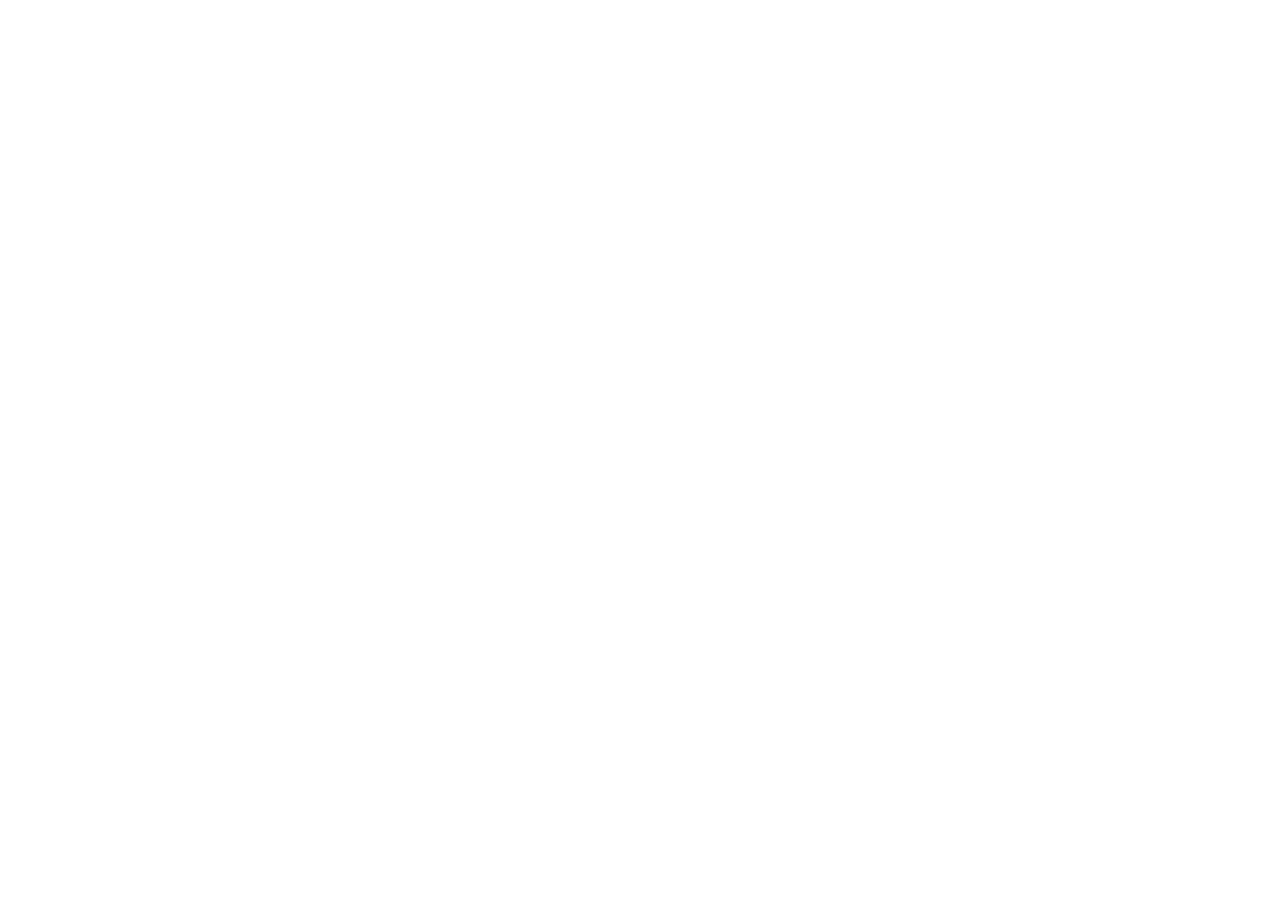
==== index.html @ 7a22a6e5 "first commit" ====
<!DOCTYPE html>
<html lang="en">
  <head>
    <meta charset="UTF-8" />
    <meta name="viewport" content="width=device-width, initial-scale=1.0" />
    <title>Document</title>

    <!-- custom style link -->
    <link rel="stylesheet" href="./css/style..css" />
  </head>
  <body></body>
</html>
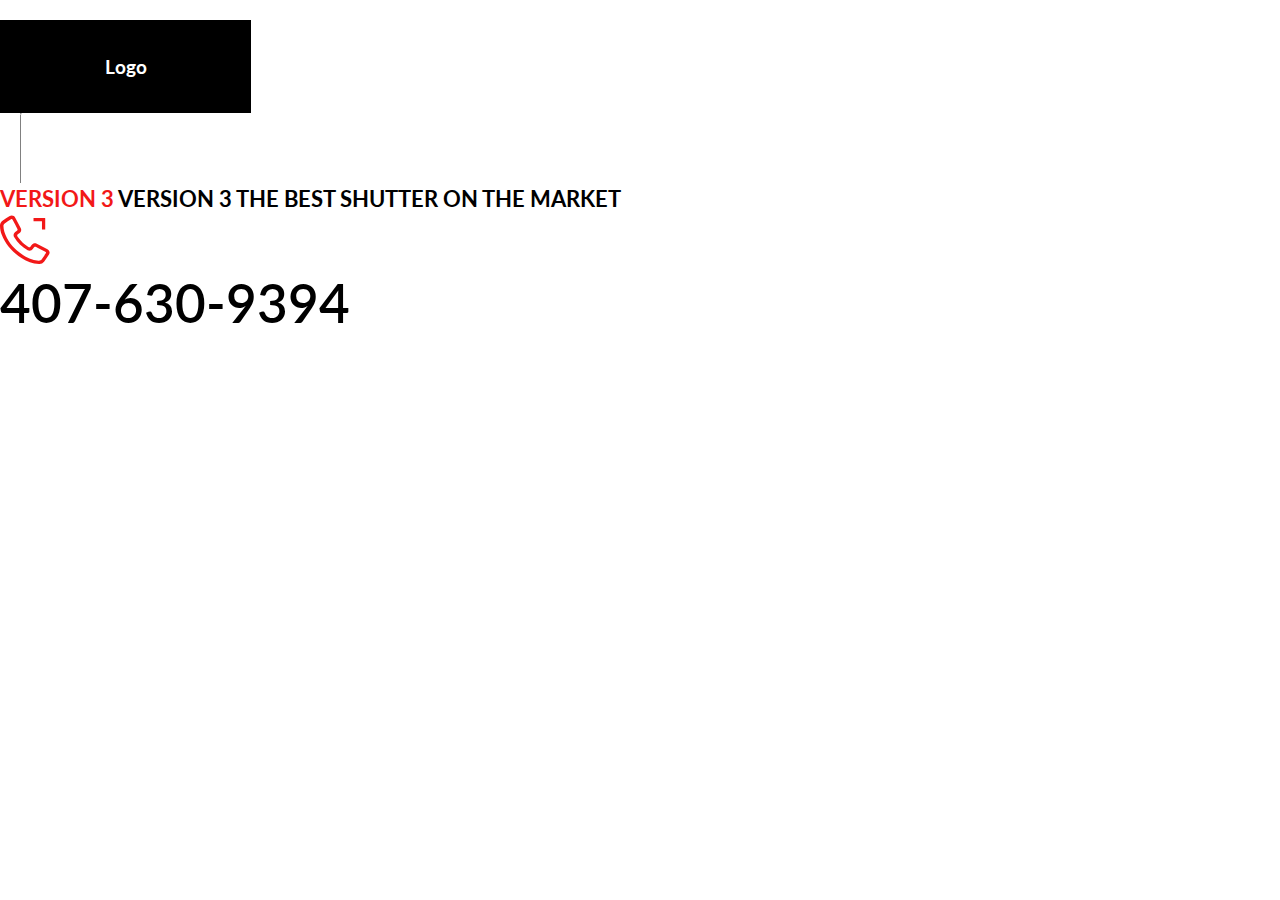
==== commit 3293ad71: "feat: Navbar added" ====
--- a/index.html
+++ b/index.html
@@ -5,8 +5,55 @@
     <meta name="viewport" content="width=device-width, initial-scale=1.0" />
     <title>Document</title>
 
+    <!-- Bootsrtap CDN Link -->
+    <link
+      href="https://cdn.jsdelivr.net/npm/bootstrap@5.3.2/dist/css/bootstrap.min.css"
+      rel="stylesheet"
+      integrity="sha384-T3c6CoIi6uLrA9TneNEoa7RxnatzjcDSCmG1MXxSR1GAsXEV/Dwwykc2MPK8M2HN"
+      crossorigin="anonymous" />
+
     <!-- custom style link -->
-    <link rel="stylesheet" href="./css/style..css" />
+    <link rel="stylesheet" href="./css/main.css" />
   </head>
-  <body></body>
+  <body>
+    <!-- header area start -->
+    <header>
+      <nav class="d-flex align-items-center justify-content-between container">
+        <!-- logo -->
+        <div class="logo d-flex align-items-center">
+          <div class="logo-content">
+            <h3>Logo</h3>
+          </div>
+
+          <!-- driver -->
+          <div class="driver">
+            <hr />
+          </div>
+
+          <div class="logo-right">
+            <h3 class="d-flex flex-column">
+              <span class="hight-light">VERSION 3</span>
+              <span>VERSION 3 THE BEST SHUTTER</span>
+              <span>ON THE MARKET</span>
+            </h3>
+          </div>
+        </div>
+
+        <!-- Contact -->
+        <div class="d-flex align-items-center phone">
+          <div>
+            <img src="./assets/phone.svg" alt="Phone" />
+          </div>
+          <h3 class="d-md-none d-sm-none d-lg-block">407-630-9394</h3>
+        </div>
+      </nav>
+    </header>
+    <!-- header area end -->
+
+    <!-- Bootstrap CDN -->
+    <script
+      src="https://cdn.jsdelivr.net/npm/bootstrap@5.3.2/dist/js/bootstrap.bundle.min.js"
+      integrity="sha384-C6RzsynM9kWDrMNeT87bh95OGNyZPhcTNXj1NW7RuBCsyN/o0jlpcV8Qyq46cDfL"
+      crossorigin="anonymous"></script>
+  </body>
 </html>
--- a/css/main.css
+++ b/css/main.css
@@ -0,0 +1,68 @@
+@import url("https://fonts.googleapis.com/css2?family=Lato:wght@100;400;700;900&display=swap");
+
+* {
+  padding: 0;
+  margin: 0;
+  -webkit-box-sizing: border-box;
+  box-sizing: border-box;
+}
+
+body {
+  font-family: "Lato", sans-serif;
+}
+
+header nav {
+  padding: 20px 0px;
+}
+nav .logo-content {
+  width: 251px;
+  height: 93px;
+  background: #000;
+  color: white;
+  display: flex;
+  align-items: center;
+  justify-content: center;
+}
+nav .logo-right h3 {
+  font-size: 22.17px;
+  font-weight: bold;
+  line-height: 32px;
+}
+nav .logo-right h3 .hight-light {
+  color: #f21818;
+}
+nav .phone {
+  column-gap: 12px;
+}
+nav .phone h3 {
+  font-size: 53px;
+  font-weight: 600;
+}
+
+.driver {
+  width: 0.7px;
+  height: 70px;
+  background: gray;
+  margin: 0px 20px;
+}
+
+@media only screen and (max-width: 585px) {
+  .phone h3 {
+    display: none;
+  }
+}
+@media only screen and (max-width: 700px) {
+  nav .logo-content {
+    width: 192px;
+    height: 68px;
+  }
+  nav .logo-right h3 {
+    font-size: 11px;
+    line-height: 20px;
+    font-weight: bold;
+  }
+  .phone img {
+    width: 40px;
+    height: 40px;
+  }
+}
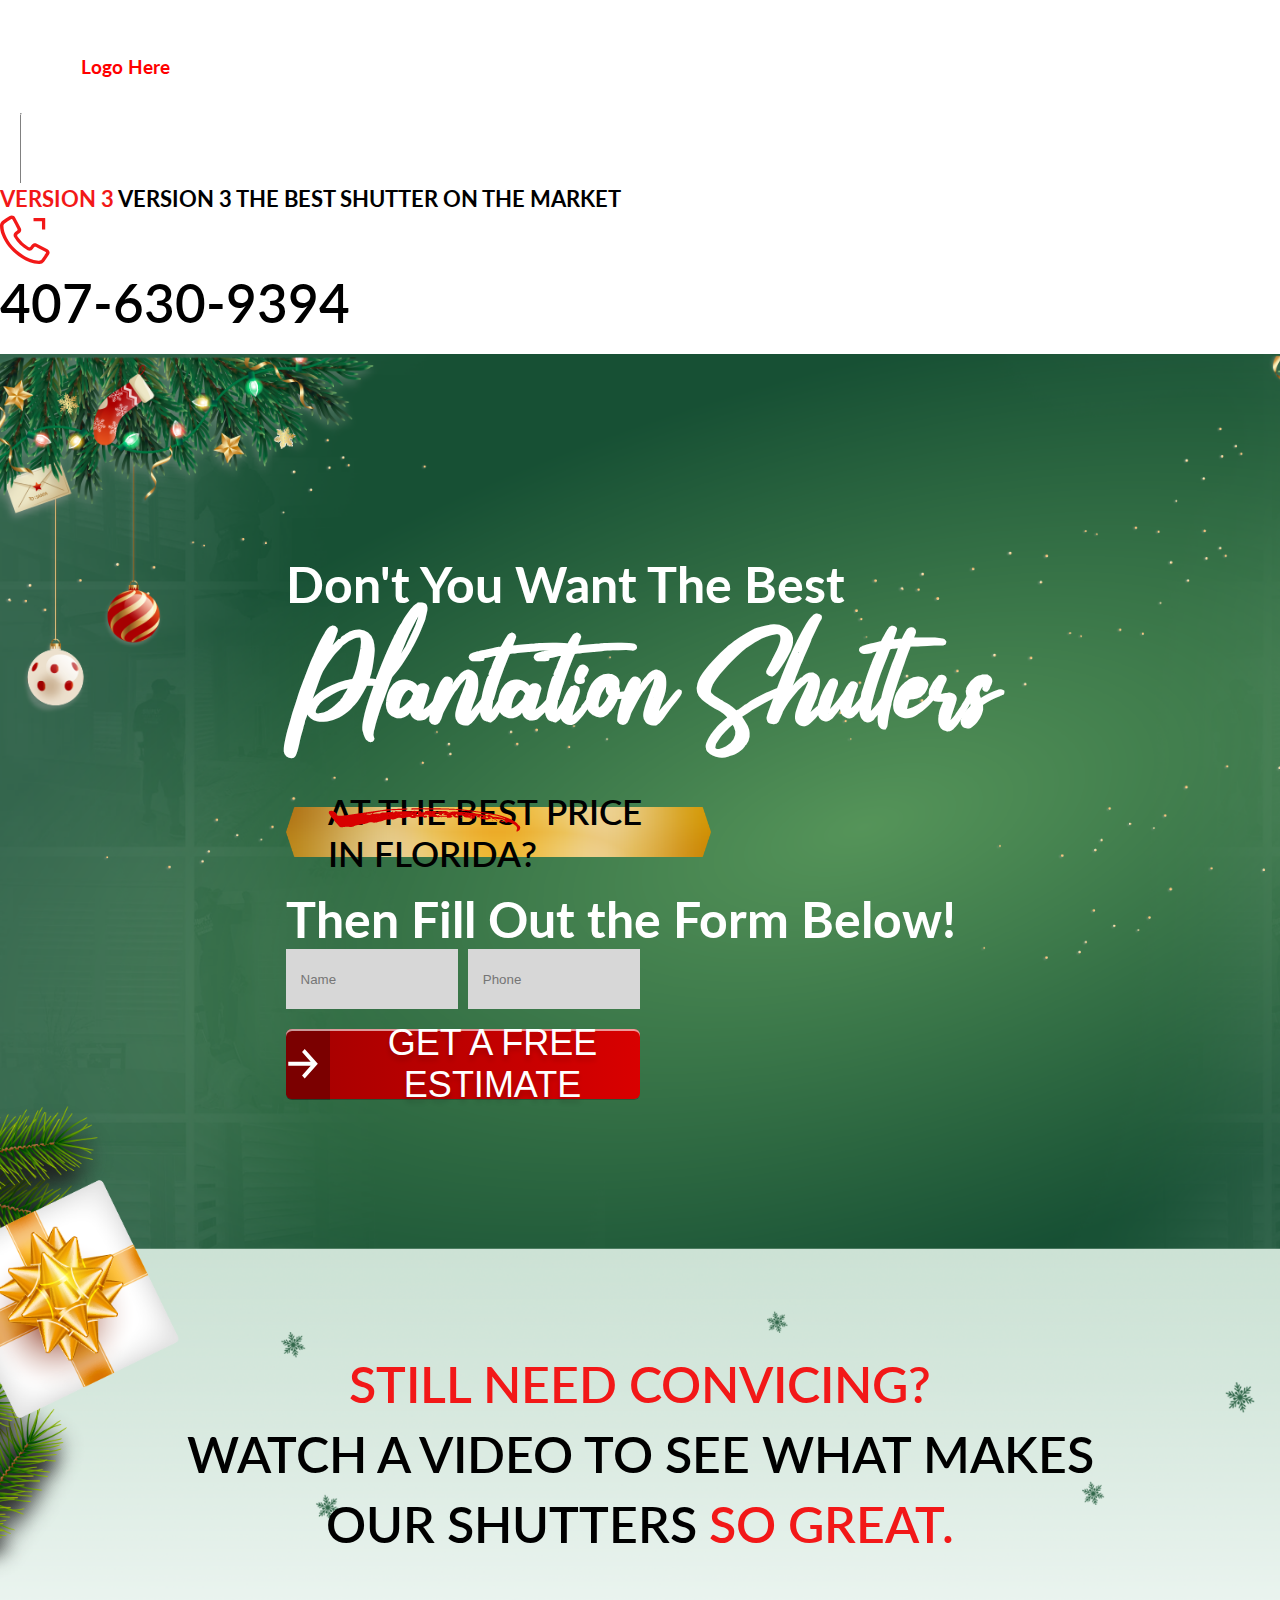
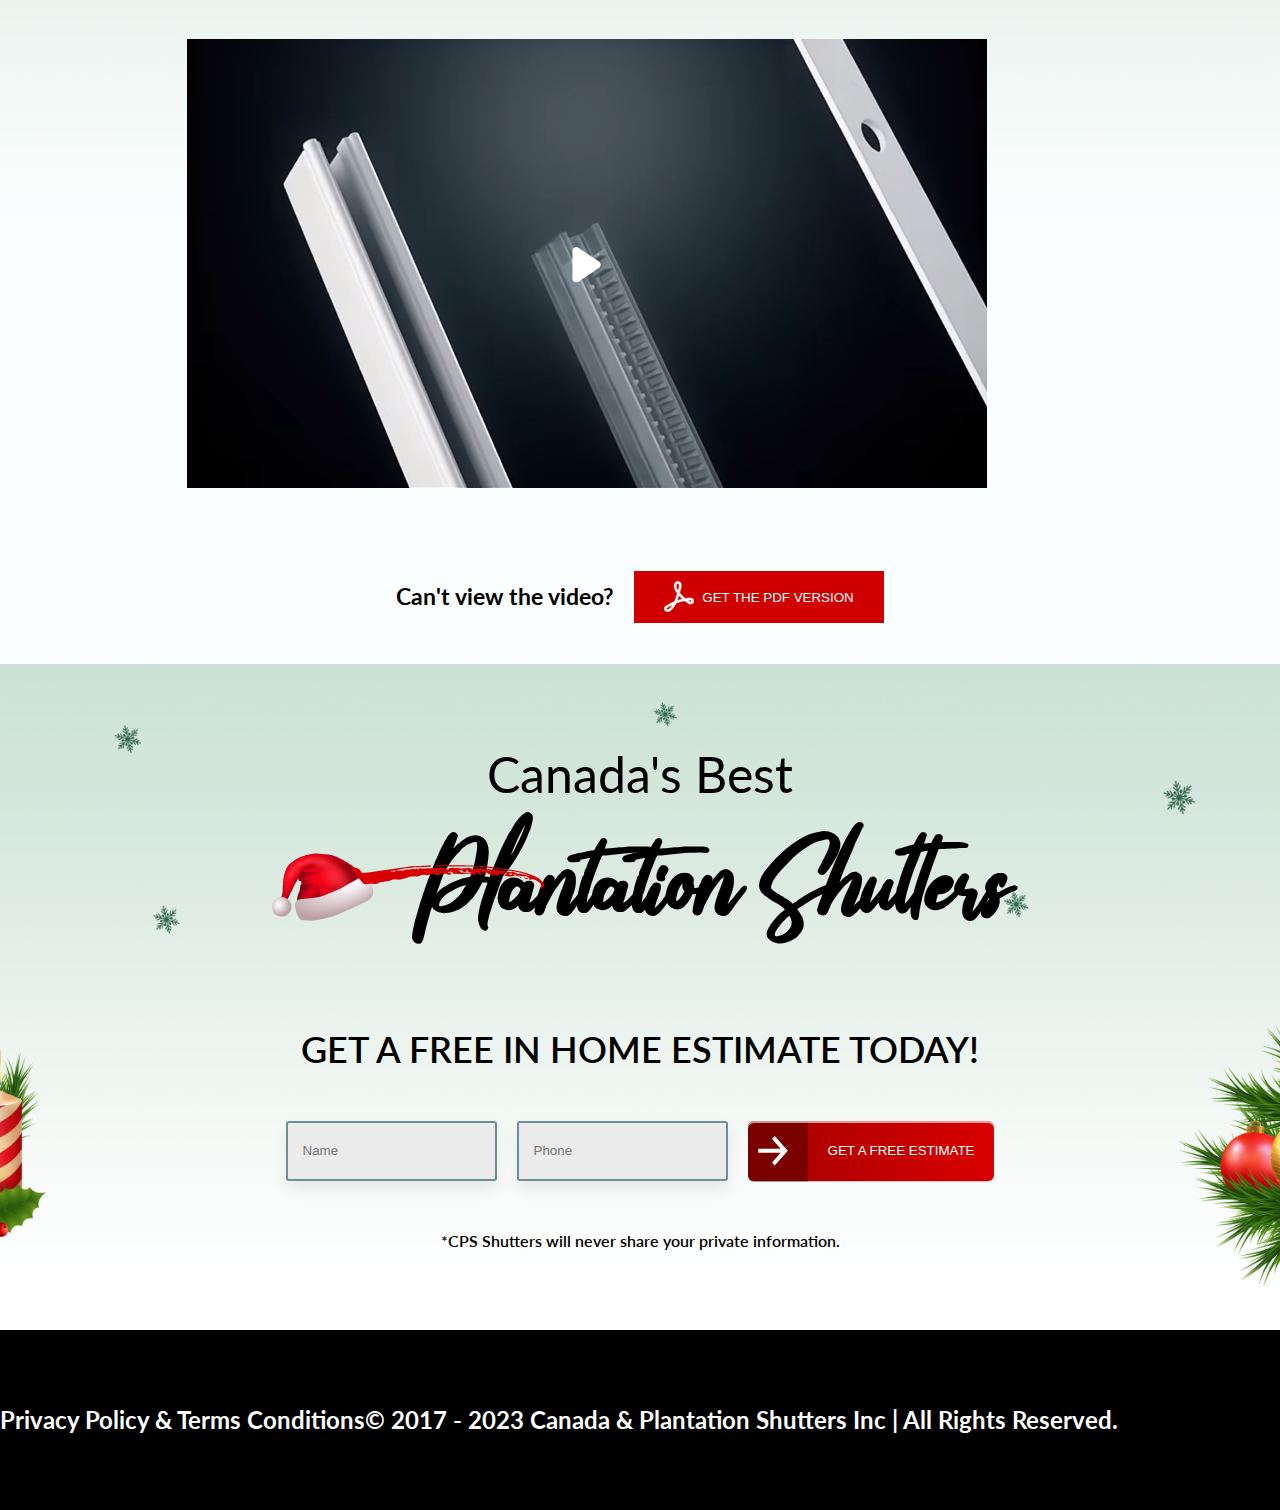
==== commit 8de2cba3: "feat: done" ====
--- a/index.html
+++ b/index.html
@@ -22,7 +22,7 @@
         <!-- logo -->
         <div class="logo d-flex align-items-center">
           <div class="logo-content">
-            <h3>Logo</h3>
+            <h3>Logo Here</h3>
           </div>
 
           <!-- driver -->
@@ -50,6 +50,114 @@
     </header>
     <!-- header area end -->
 
+    <!-- Banner area start -->
+    <section class="banner-main">
+      <div class="banner container">
+        <div class="banner-content">
+          <div>
+            <h4>
+              Don't You Want
+              <span class="hightLight position-relative">The Best</span>
+            </h4>
+          </div>
+          <h3 class="style_font mt-4">Plantation Shutters</h3>
+          <div class="text-shape mt-4">
+            <h3>AT THE BEST PRICE IN FLORIDA?</h3>
+          </div>
+
+          <h5 class="mt-4">Then Fill Out the Form Below!</h5>
+
+          <form class="mt-4 banner_form">
+            <div class="input_group">
+              <input type="text" placeholder="Name" />
+              <input type="Number" placeholder="Phone" />
+            </div>
+            <div class="banner_btn">
+              <div class="arrow">
+                <img src="./assets/arrow.svg" alt="Arrow" />
+              </div>
+              <button>GET A FREE ESTIMATE</button>
+            </div>
+          </form>
+        </div>
+      </div>
+    </section>
+    <!-- Banner area end -->
+
+    <!-- Video Section start -->
+    <section class="Video_section">
+      <div class="video_content">
+        <div class="video_title">
+          <h3>
+            <span class="hight-light">STILL NEED CONVICING?</span>
+            <span>WATCH A VIDEO TO SEE WHAT MAKES</span>
+            <span>OUR SHUTTERS <span class="hight-light">SO GREAT.</span></span>
+          </h3>
+        </div>
+
+        <div class="iframe">
+          <img src="./assets/video-ifram.png" alt="" />
+        </div>
+        <div class="video_footer">
+          <h4>Can't view the video?</h4>
+          <button>
+            <img src="./assets/pdf.svg" alt="PDF" />
+            GET THE PDF VERSION
+          </button>
+        </div>
+      </div>
+    </section>
+    <!-- Video Section end -->
+
+    <!-- Newsletter section start -->
+    <section class="news_letter_section">
+      <div class="news_letter_content">
+        <div
+          class="d-flex align-items-center title_news_letter justify-content-center column-gap-4">
+          <div class="hightLight" styl>
+            <span>Canada's Best</span>
+          </div>
+          <h2 class="position-relative">
+            <span class="position-absolute hight-light-2"
+              ><img src="./assets/Vector.png" alt="Vector"
+            /></span>
+            Plantation Shutters
+          </h2>
+        </div>
+
+        <p>GET A FREE IN HOME ESTIMATE TODAY!</p>
+
+        <form>
+          <div class="input_group">
+            <input type="text" name="name" placeholder="Name" />
+            <input type="text" name="phone" placeholder="Phone" />
+          </div>
+          <div class="d-flex align-items-center news_letter_btn">
+            <div class="arrow">
+              <img src="./assets/arrow.svg" alt="Arrow" />
+            </div>
+            <button>GET A FREE ESTIMATE</button>
+          </div>
+        </form>
+
+        <div class="news_letter_footer">
+          <span>*CPS Shutters will never share your private information.</span>
+        </div>
+      </div>
+    </section>
+    <!-- Newsletter section end -->
+
+    <!-- Footer section start -->
+    <footer class="footer">
+      <div class="footer-content container">
+        <h3>Privacy Policy & Terms Conditions</h3>
+
+        <h3>
+          © 2017 - 2023 Canada & Plantation Shutters Inc | All Rights Reserved.
+        </h3>
+      </div>
+    </footer>
+    <!-- Footer section end -->
     <!-- Bootstrap CDN -->
     <script
       src="https://cdn.jsdelivr.net/npm/bootstrap@5.3.2/dist/js/bootstrap.bundle.min.js"
--- a/css/main.css
+++ b/css/main.css
@@ -10,6 +10,10 @@
 body {
   font-family: "Lato", sans-serif;
 }
+@font-face {
+  font-family: "Sphere";
+  src: url("./../assets/font/Sphere.ttf");
+}
 
 header nav {
   padding: 20px 0px;
@@ -17,8 +21,8 @@
 nav .logo-content {
   width: 251px;
   height: 93px;
-  background: #000;
-  color: white;
+  /* background: #000; */
+  color: red;
   display: flex;
   align-items: center;
   justify-content: center;
@@ -46,12 +50,372 @@
   margin: 0px 20px;
 }
 
+/* banner css start */
+.banner-main {
+  background: url("./../assets/BG.png");
+  width: 100%;
+  min-height: calc(100vh - 144px);
+  background-repeat: no-repeat;
+  background-size: cover;
+  display: flex;
+  align-items: center;
+  justify-content: center;
+}
+.banner .banner-content {
+  position: relative;
+  margin: 200px 0px;
+}
+
+.banner .banner-content h4 {
+  font-size: 50px;
+  font-weight: bold;
+  color: white;
+}
+.banner .banner-content .style_font {
+  font-weight: bold;
+  color: white;
+  font-family: "Sphere";
+  font-size: 153px;
+  line-height: 161px;
+}
+
+.banner .banner-content .hightLight::after {
+  content: url("./../assets/Swoosh.png");
+  position: absolute;
+  left: 6%;
+  top: 42%;
+}
+
+.banner .banner-content .text-shape {
+  background: url("./../assets/shape-heading.png");
+  background-repeat: no-repeat;
+  background-position: left;
+  background-size: contain;
+  width: 60%;
+  min-height: fit-content;
+  padding: 15px 42px;
+  color: black;
+}
+.banner .banner-content .text-shape h3 {
+  font-size: 35px;
+  font-weight: 600;
+}
+
+.banner .banner-content h5 {
+  font-size: 50px;
+  color: white;
+}
+
+.banner_form .input_group {
+  display: flex;
+  align-items: center;
+  column-gap: 10px;
+  width: 50%;
+}
+.banner_form .input_group input {
+  width: 50%;
+  height: 60px;
+  padding: 10px 15px;
+  border: none;
+  outline: none;
+  background-color: #d7d7d7;
+}
+.banner_form .banner_btn {
+  display: flex;
+  align-items: center;
+  border-radius: 6px;
+  background-image: -moz-linear-gradient(
+    -3deg,
+    rgb(163, 0, 0) 0%,
+    rgb(217, 0, 0) 100%
+  );
+  background-image: -webkit-linear-gradient(
+    -3deg,
+    rgb(163, 0, 0) 0%,
+    rgb(217, 0, 0) 100%
+  );
+  background-image: -ms-linear-gradient(
+    -3deg,
+    rgb(163, 0, 0) 0%,
+    rgb(217, 0, 0) 100%
+  );
+  box-shadow: 0px 1px 0px 0px rgba(0, 0, 0, 0.2),
+    inset 0px 2px 0px 0px rgba(255, 255, 255, 0.6);
+
+  width: 50%;
+  margin-top: 20px;
+  height: 70px;
+  column-gap: 15px;
+}
+.banner_form .banner_btn button {
+  background: transparent;
+  border: none;
+  color: white;
+  font-size: 36px;
+  color: rgb(255, 255, 255);
+  line-height: 1.17;
+  text-align: center;
+  text-shadow: 0px 5px 5px rgba(2, 2, 2, 0.15);
+}
+.banner_form .banner_btn .arrow {
+  height: 100%;
+  width: 60px;
+  border-radius: 6px;
+  background-color: rgb(123, 0, 0);
+  box-shadow: 0px 1px 0px 0px rgba(0, 0, 0, 0.2),
+    inset 0px 2px 0px 0px rgba(255, 255, 255, 0.6);
+  display: flex;
+  align-items: center;
+  justify-content: center;
+  border-bottom-right-radius: 0px !important;
+  border-top-right-radius: 0px !important;
+}
+.banner_form .banner_btn .arrow img {
+  width: 40px;
+  height: 40px;
+  margin-top: 10px;
+}
+
+/* Vide section css start */
+.Video_section {
+  background: url("./../assets/VIDEO_bg.png");
+  width: 100%;
+  min-height: 100vh;
+  background-repeat: no-repeat;
+  background-size: cover;
+  display: flex;
+  align-items: center;
+  justify-content: center;
+  flex-direction: column;
+  margin-top: -250px;
+}
+.Video_section .video_content {
+  margin-top: 300px;
+}
+.Video_section .video_content .video_title h3 {
+  font-size: 50px;
+  line-height: 70px;
+  font-weight: 600;
+  max-width: 1000px;
+  width: 100%;
+  margin: auto;
+  display: flex;
+  flex-direction: column;
+  text-align: center;
+}
+.video_title h3 .hight-light {
+  color: #f21818;
+}
+
+.video_content .iframe {
+  max-width: 800px;
+  width: 100%;
+  margin-top: 80px;
+}
+.video_content .iframe img {
+  width: 100%;
+}
+
+.video_content .video_footer {
+  display: flex;
+  align-items: center;
+  justify-content: center;
+  margin-top: 80px;
+  margin-bottom: 40px;
+}
+.video_content .video_footer h4 {
+  font-size: 22.535px;
+  color: rgb(0, 0, 0);
+  line-height: 2.346;
+  text-align: center;
+  margin-right: 20px;
+}
+.video_content .video_footer button {
+  background-color: rgb(209, 0, 0);
+  height: 52px;
+  padding: 10px 30px;
+  color: white;
+  border: none;
+  display: flex;
+  align-items: center;
+}
+.video_content .video_footer button img {
+  margin-top: 5px;
+}
+
+/* .news letter css start */
+.news_letter_section {
+  background: url("./../assets/news_letter.png");
+  width: 100%;
+  height: 100%;
+  background-repeat: no-repeat;
+  background-size: cover;
+  background-position: center;
+  display: flex;
+  align-items: center;
+  justify-content: center;
+  flex-direction: column;
+}
+
+.news_letter_section .news_letter_content {
+  text-align: center;
+  margin: 80px 0px;
+  position: relative;
+}
+.news_letter_section .news_letter_content h2 {
+  display: flex;
+  align-items: center;
+  column-gap: 40px;
+  font-size: 50px;
+}
+
+.news_letter_section .news_letter_content h2 {
+  font-family: "Sphere";
+  font-size: 129px;
+}
+.news_letter_section .news_letter_content .hightLight span {
+  font-size: 50px;
+}
+.news_letter_section .news_letter_content .hightLight::after {
+  content: url("./../assets/Swoosh.png");
+  position: absolute;
+  left: 11%;
+  top: 24%;
+}
+.news_letter_section .news_letter_content .hight-light-2 {
+  top: -66px;
+  left: -30px;
+}
+
+.news_letter_section .news_letter_content p {
+  font-size: 36px;
+  font-weight: 600;
+  margin-top: 50px;
+}
+
+.news_letter_section .news_letter_content form {
+  display: flex;
+  align-items: center;
+  justify-content: center;
+  margin-top: 50px;
+}
+.news_letter_section .news_letter_content form .input_group {
+  display: flex;
+  align-items: center;
+  column-gap: 20px;
+}
+.news_letter_section .news_letter_content form .input_group input {
+  border-width: 2px;
+  border-color: rgb(109, 143, 145);
+  border-style: solid;
+  border-radius: 3px;
+  background-color: rgb(235, 235, 235);
+  box-shadow: 0px 8px 16px 0px rgba(0, 0, 0, 0.08);
+  max-width: 365px;
+  height: 60px;
+  outline: none;
+  padding: 0px 15px;
+}
+.news_letter_section .news_letter_content form .news_letter_btn button {
+  background: transparent;
+  border: none;
+  color: white;
+  padding: 0px 20px;
+}
+.news_letter_section .news_letter_content form .news_letter_btn {
+  margin-left: 20px;
+  display: flex;
+  align-items: center;
+  border-radius: 6px;
+  background-image: -moz-linear-gradient(
+    -3deg,
+    rgb(163, 0, 0) 0%,
+    rgb(217, 0, 0) 100%
+  );
+  background-image: -webkit-linear-gradient(
+    -3deg,
+    rgb(163, 0, 0) 0%,
+    rgb(217, 0, 0) 100%
+  );
+  background-image: -ms-linear-gradient(
+    -3deg,
+    rgb(163, 0, 0) 0%,
+    rgb(217, 0, 0) 100%
+  );
+  box-shadow: 0px 1px 0px 0px rgba(0, 0, 0, 0.2),
+    inset 0px 2px 0px 0px rgba(255, 255, 255, 0.6);
+  height: 60px;
+  color: white;
+  max-width: 365px;
+}
+.news_letter_section .news_letter_content form .arrow {
+  height: 100%;
+  width: 60px;
+  border-radius: 6px;
+  background-color: rgb(123, 0, 0);
+  box-shadow: 0px 1px 0px 0px rgba(0, 0, 0, 0.2),
+    inset 0px 2px 0px 0px rgba(255, 255, 255, 0.6);
+  display: flex;
+  align-items: center;
+  justify-content: center;
+  border-bottom-right-radius: 0px !important;
+  border-top-right-radius: 0px !important;
+}
+.news_letter_section .news_letter_content form .arrow img {
+  width: 40px;
+  height: 40px;
+  margin-top: 10px;
+}
+
+.news_letter_section .news_letter_content .news_letter_footer {
+  margin-top: 50px;
+  text-align: center;
+  font-weight: 600;
+}
+
+/* Footer css start */
+.footer {
+  background: #000;
+  color: white;
+  height: 180px;
+  display: flex;
+  align-items: center;
+  justify-content: space-between;
+}
+.footer .footer-content {
+  display: flex;
+  align-items: center;
+  justify-content: space-between;
+}
+.footer .footer-content h3 {
+  font-size: 24px;
+}
+
+/* Responsonsive design */
 @media only screen and (max-width: 585px) {
   .phone h3 {
     display: none;
   }
-}
-@media only screen and (max-width: 700px) {
+  .banner .banner-content .hightLight::after {
+    left: 34% !important;
+  }
+}
+
+@media only screen and (max-width: 768px) {
+  .title_news_letter {
+    flex-direction: column;
+  }
+  .news_letter_section .news_letter_content .hight-light-2 {
+    top: -24px;
+    left: -25px;
+  }
+  .news_letter_section .news_letter_content .hightLight span {
+    font-size: 17px;
+  }
+  .hight-light-2 img {
+    width: 50px;
+    height: auto;
+  }
   nav .logo-content {
     width: 192px;
     height: 68px;
@@ -65,4 +429,124 @@
     width: 40px;
     height: 40px;
   }
-}
+
+  .banner .banner-content .text-shape {
+    background-position: center;
+    background-size: contain;
+    min-height: fit-content;
+    padding: 6px 28px;
+    width: 100%;
+    margin: auto;
+  }
+  .banner .banner-content .text-shape h3 {
+    font-size: 18px;
+  }
+  .banner-content {
+    text-align: center;
+  }
+  .banner .banner-content h4 {
+    font-size: 19px;
+  }
+  .banner .banner-content h5 {
+    font-size: 19px;
+  }
+  .banner_form .input_group {
+    display: flex;
+    align-items: center;
+    column-gap: 10px;
+    row-gap: 20px;
+    width: 100%;
+    flex-direction: column;
+  }
+  .banner_form .input_group input {
+    width: 100%;
+  }
+
+  .banner_form .banner_btn {
+    width: 100%;
+  }
+  .banner_form .banner_btn button {
+    font-size: 23px;
+  }
+
+  .Video_section .video_content .video_title h3 {
+    font-size: 20px;
+    line-height: 33px;
+  }
+  .video_content .video_footer {
+    flex-direction: column;
+  }
+  .video_content .iframe {
+    max-width: 384px;
+    min-width: 350px;
+    margin: auto;
+    width: 100%;
+    margin-top: 60px;
+  }
+  .video_content .video_footer {
+    margin-top: 60px;
+    margin-bottom: 40px;
+  }
+
+  .news_letter_section .news_letter_content h2 {
+    column-gap: 40px;
+    row-gap: 20px;
+    font-size: 46px;
+    flex-direction: column;
+  }
+  .news_letter_section .news_letter_content p {
+    font-size: 15px;
+    font-weight: 600;
+    margin-top: 23px;
+  }
+  .news_letter_section .news_letter_content form {
+    display: flex;
+    align-items: center;
+    justify-content: center;
+    margin-top: 50px;
+    flex-direction: column;
+    padding: 0px 27px;
+  }
+  .news_letter_section .news_letter_content form .input_group {
+    row-gap: 20px;
+    flex-direction: column;
+    width: 100%;
+  }
+  .news_letter_section .news_letter_content form .input_group input {
+    width: 100%;
+  }
+
+  .news_letter_section .news_letter_content form .news_letter_btn {
+    margin-left: 0px;
+    color: white;
+    /* max-width: 365px; */
+    width: 100%;
+    margin-top: 20px;
+  }
+  .footer .footer-content {
+    display: flex;
+    align-items: center;
+    justify-content: space-between;
+    flex-direction: column-reverse;
+    text-align: center;
+    row-gap: 20px;
+  }
+  .news_letter_section .news_letter_content .hightLight span {
+    font-size: 17px;
+  }
+}
+
+@media only screen and (max-width: 1226px) {
+  .banner .banner-content .text-shape {
+    width: 100%;
+  }
+  .banner_form .input_group {
+    width: 100%;
+  }
+  .banner_form .banner_btn {
+    width: 100%;
+  }
+  .banner .banner-content .hightLight::after {
+    left: 52%;
+  }
+}
